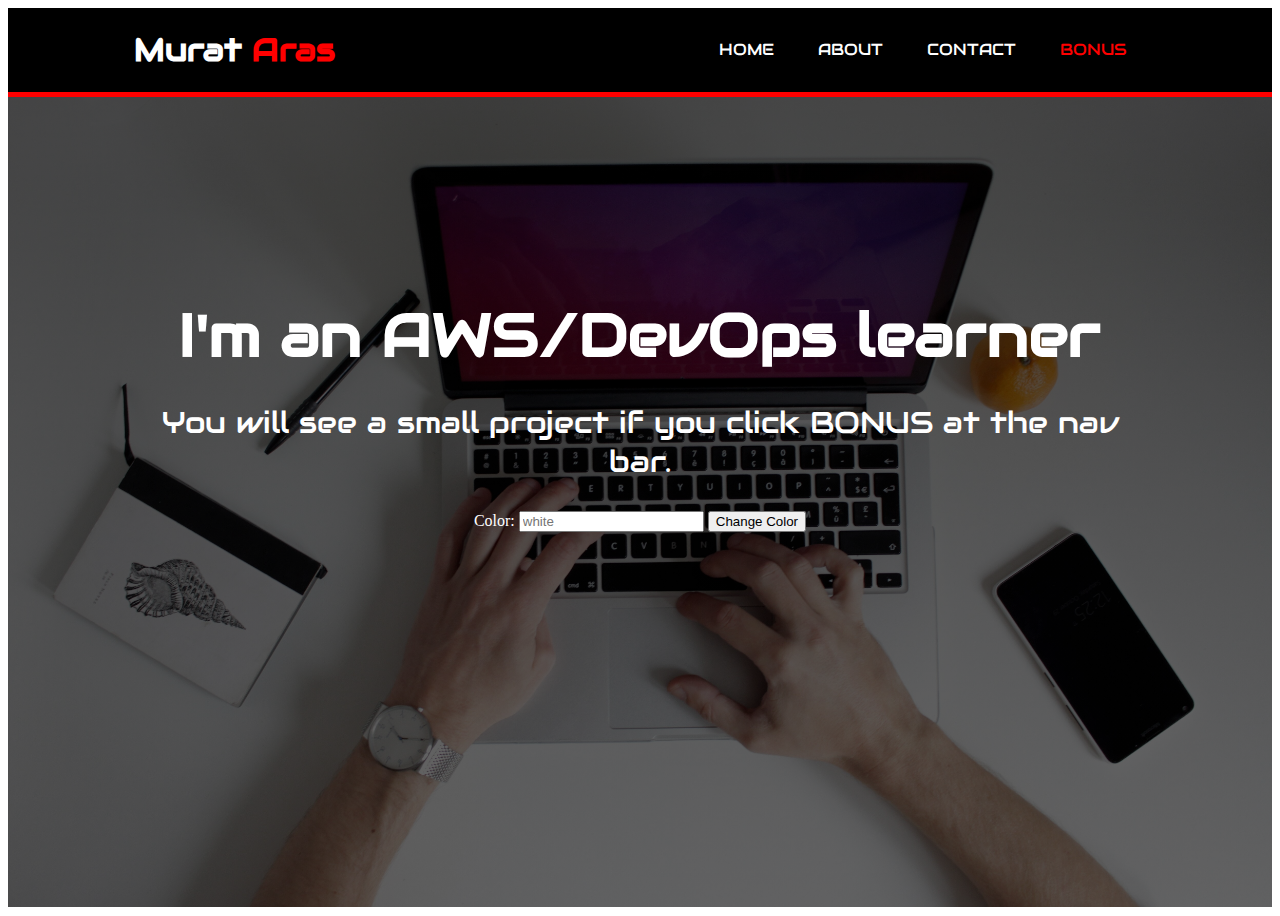
==== Portfolio/index.html @ f2fb899f "This files added For Powercoders additional task" ====
﻿<!DOCTYPE html>
<html lang="en">

<head>
    <meta charset="UTF-8">
    <meta name="viewport" content="width=device-width, initial-scale=1.0">
    <title>Murat Aras Basic Portfolio Page</title>
    <link rel="stylesheet" href="main.css">
    <link rel="stylesheet" href="https://fonts.googleapis.com/css?family=Audiowide">
    <script src="style.js"></script>
</head>

<body>
    <div id="header">
        <div class="container">
            <div id="branding">
                <h1>Murat <span id="spanColor">Aras </span></h1>
            </div>
            <div id="nav">
                <ul>
                    <li><a href="index.html" target="_blank">HOME</a></li>
                    <li><a href="about.html" target="_blank">ABOUT</a></li>
                    <li><a href="contact.html" target="_blank">CONTACT</a></li>
                    <li><a href="http://www.bernmurat.ch" target="_blank"><span id="spanColor">BONUS</span></a></li>
                </ul>
            </div>
        </div>
    </div>

    <div id="main">
        <div class="container">
            <h1>
                I'm an AWS/DevOps learner
            </h1>
            <p id="color_paragraph">You will see a small project if you click BONUS at the nav bar.</p>
            <label for="color">Color: </label>
            <input id="color_input" type="text" placeholder="white">
            <button onclick="changeColor()">Change Color</button>
        </div>
    </div>
</body>

</html>
---- Portfolio/main.css ----
/* index page*/

body {
  height: 100vh;
}
.container {
  width: 80%;
  margin: auto;
  overflow:hidden;
}

/* header */
#header {
  background-color: black;
  border-bottom: 5px solid red;
}

#header a {
  color: white;
  text-decoration: none;
}

#header .container {
  display: flex;
  justify-content: space-between;
  align-items: center;
}

#header li {
  display: inline;
  padding: 0 20px;
  font-family: "Audiowide", sans-serif;
}
#branding {
  color: white;
  font-family: "Audiowide", sans-serif;
}

#spanColor {
  color: #ff0000;
}

/* main */
#main {
  background-image: linear-gradient(rgba(0, 0, 0, 0.7), rgba(0, 0, 0, 0.6)),
    url("images/banner.jpg");
  background-size: cover;
  text-align: center;
  color: white;
  height: 90vh;
}

#main h1 {
  font-size: 60px;
  margin: 200px 0 10px 0;
  font-family: "Audiowide", sans-serif;
}

#main p {
  font-size: 30px;
  font-family: "Audiowide", sans-serif;
}




/* about and contact pages*/

#about, #contact {
  background-color: black;
  color: white;
}
#about h2, #contact h2 {
  font-size: 30px;
  font-family: "Audiowide", sans-serif;
  text-align: center;
  color: red;
}
#about p, #contact p {
  font-size: 20px;
  font-family: "Arial", sans-serif;
  padding: 10px;
}
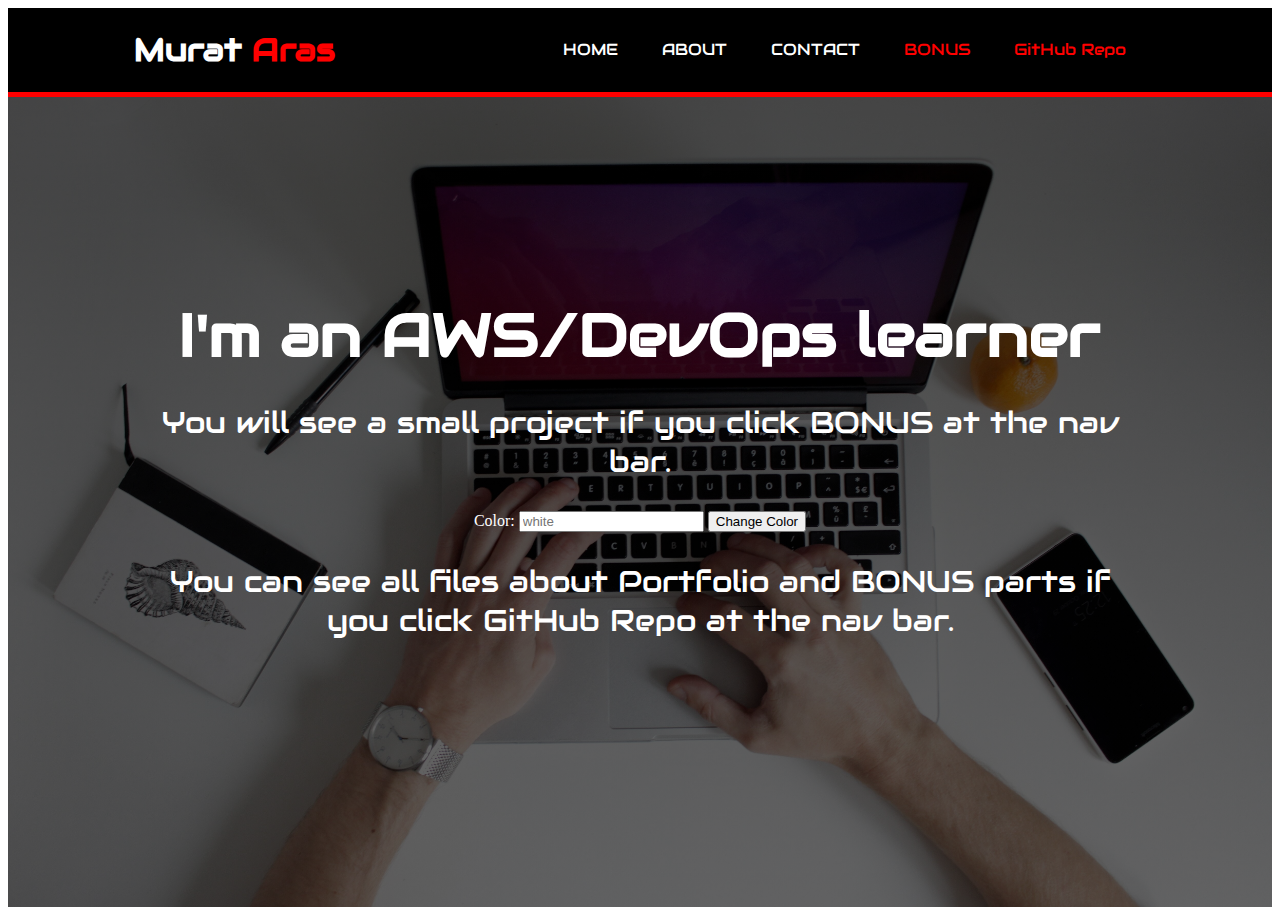
==== commit 4998896e: "This files added for Powercoders additional task." ====
--- a/Portfolio/index.html
+++ b/Portfolio/index.html
@@ -22,6 +22,7 @@
                     <li><a href="about.html" target="_blank">ABOUT</a></li>
                     <li><a href="contact.html" target="_blank">CONTACT</a></li>
                     <li><a href="http://www.bernmurat.ch" target="_blank"><span id="spanColor">BONUS</span></a></li>
+                    <li><a href="https://github.com/Mrt-GitHub/Powercoders_Additional_Task" target="_blank"><span id="spanColor">GitHub Repo</span></a></li>
                 </ul>
             </div>
         </div>
@@ -36,6 +37,7 @@
             <label for="color">Color: </label>
             <input id="color_input" type="text" placeholder="white">
             <button onclick="changeColor()">Change Color</button>
+            <p>You can see all files about Portfolio and BONUS parts if you click GitHub Repo at the nav bar.</p>
         </div>
     </div>
 </body>
